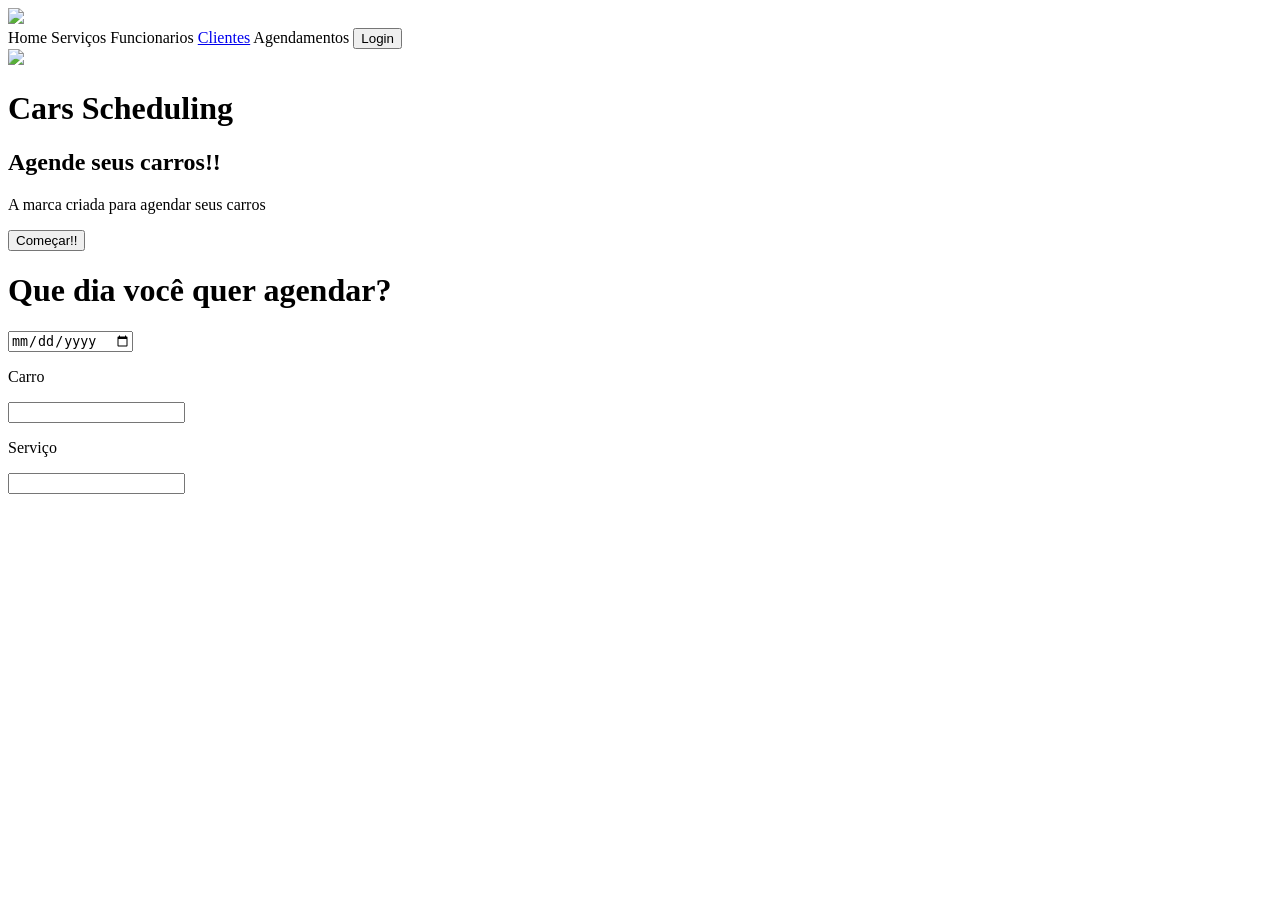
==== pages/index/index.html @ 70f326f9 "First commit after almost a week of working on the project. Today I learned how to work with Async a" ====
<!DOCTYPE html>
<html lang="pt-br">
<head>
    <meta charset="UTF-8">
    <meta name="viewport" content="width=device-width, initial-scale=1.0">
    <link rel="stylesheet" href="css/style.css">
    <title>CarsScheduling</title>
</head>

<body>

    <img src="img/6407367.jpg" class="fundo-fixo">

  
    <header>
        <nav>

            <a class="link-header">Home</a>
            <a class="link-header">Serviços</a>
            <a class="link-header">Funcionarios</a>
            <a class="link-header" href="cliente.html">Clientes</a>
            <a class="link-header">Agendamentos</a>
            <button class="button-header" onclick="window.location.href='login.html'">
    Login
</button>

        </nav>
    </header>

    <main>

    <img class="image-logo" src="img/logo_gil-garage.jpg">

        <div class="texts">
            <h1>Cars Scheduling</h1>
            <h2>Agende seus carros!!</h2>
            <p>A marca criada para agendar seus carros</p>
        <button class="button-main" id="started-button">Começar!!</button>
        </div>

    </main>
    
    <div class="insirir">
        <h1 id="p-inserir">Que dia você quer agendar?</h1>
        <input type="date" id="text"></div>
    </div>

    <div class="form">
        <P>Carro</P>

        <input id="car-input"></input>

        <P>Serviço</P>

        <input id="services-input"></input>
    </div>
        <div class="new-texts" id="new-text">
        </div>

    <script src="js/script.js"></script>
</body>
</html>
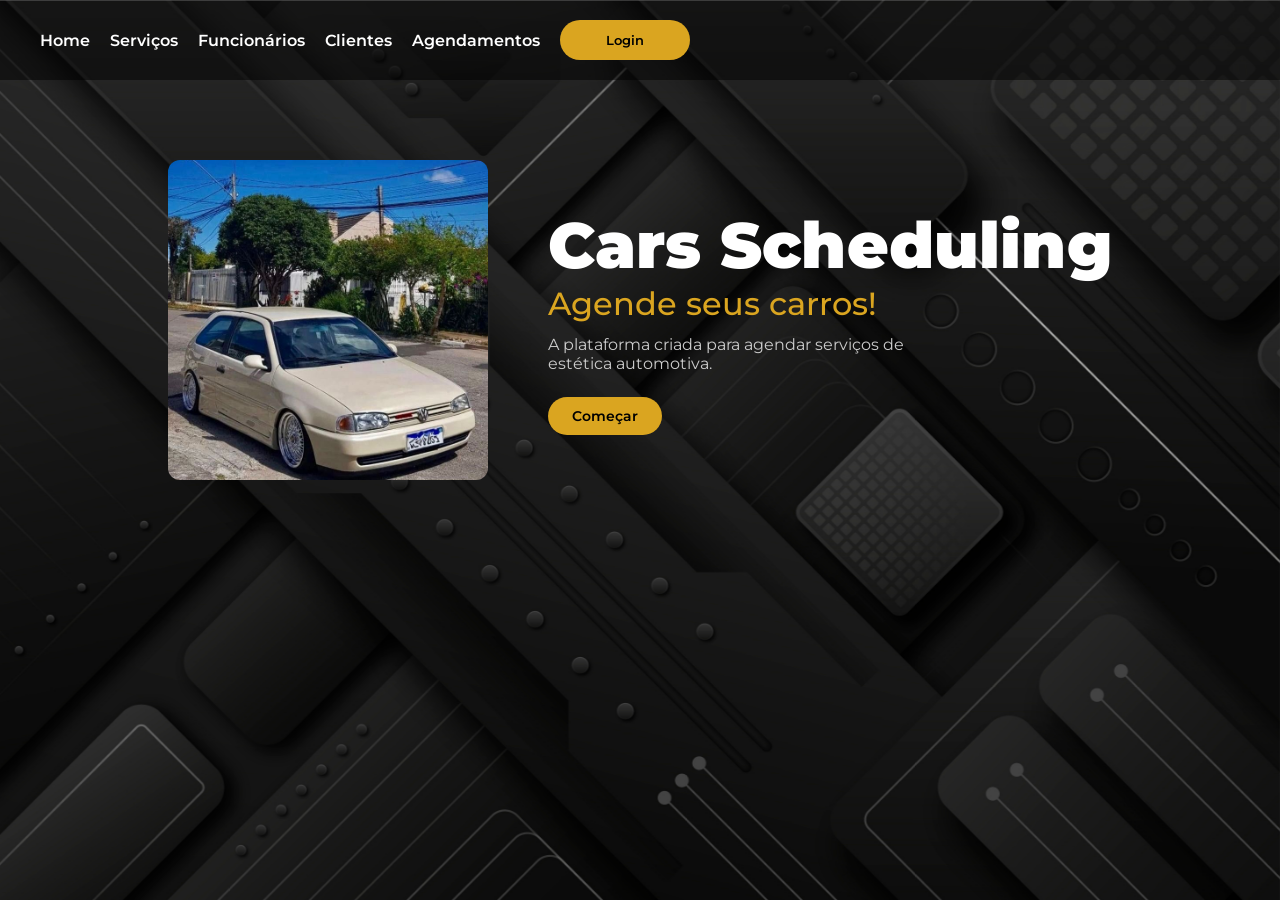
==== commit d9d92f87: "I used Antigravity to do the basic HTML and CSS layout of the pages; now I'm going to work on correc" ====
--- a/pages/index/index.html
+++ b/pages/index/index.html
@@ -1,62 +1,41 @@
 <!DOCTYPE html>
 <html lang="pt-br">
+
 <head>
     <meta charset="UTF-8">
     <meta name="viewport" content="width=device-width, initial-scale=1.0">
-    <link rel="stylesheet" href="css/style.css">
-    <title>CarsScheduling</title>
+    <link rel="stylesheet" href="../../css/layouts/layout.css">
+    <link rel="stylesheet" href="style.css">
+    <title>Cars Scheduling</title>
 </head>
 
 <body>
 
-    <img src="img/6407367.jpg" class="fundo-fixo">
+    <img src="../../img/6407367.jpg" class="fundo-fixo" alt="fundo">
 
-  
     <header>
         <nav>
-
-            <a class="link-header">Home</a>
-            <a class="link-header">Serviços</a>
-            <a class="link-header">Funcionarios</a>
-            <a class="link-header" href="cliente.html">Clientes</a>
-            <a class="link-header">Agendamentos</a>
-            <button class="button-header" onclick="window.location.href='login.html'">
-    Login
-</button>
-
+            <a class="link-header" href="index.html">Home</a>
+            <a class="link-header" href="../servico/servico.html">Serviços</a>
+            <a class="link-header" href="../funcionario/funcionario.html">Funcionários</a>
+            <a class="link-header" href="../cliente/cliente.html">Clientes</a>
+            <a class="link-header" href="../ordem/ordem.html">Agendamentos</a>
+            <button class="btn-header" onclick="window.location.href='../login/login.html'">Login</button>
         </nav>
     </header>
 
-    <main>
+    <main class="hero">
+        <img class="logo" src="../../img/logo_gil-garage.jpg" alt="Logo">
+        <div class="hero-text">
+            <h1>Cars Scheduling</h1>
+            <h2>Agende seus carros!</h2>
+            <p>A plataforma criada para agendar serviços de estética automotiva.</p>
+            <button class="btn btn-gold" style="margin-top:24px;" onclick="window.location.href='../login/login.html'">
+                Começar
+            </button>
+        </div>
+    </main>
 
-    <img class="image-logo" src="img/logo_gil-garage.jpg">
+</body>
 
-        <div class="texts">
-            <h1>Cars Scheduling</h1>
-            <h2>Agende seus carros!!</h2>
-            <p>A marca criada para agendar seus carros</p>
-        <button class="button-main" id="started-button">Começar!!</button>
-        </div>
-
-    </main>
-    
-    <div class="insirir">
-        <h1 id="p-inserir">Que dia você quer agendar?</h1>
-        <input type="date" id="text"></div>
-    </div>
-
-    <div class="form">
-        <P>Carro</P>
-
-        <input id="car-input"></input>
-
-        <P>Serviço</P>
-
-        <input id="services-input"></input>
-    </div>
-        <div class="new-texts" id="new-text">
-        </div>
-
-    <script src="js/script.js"></script>
-</body>
 </html>
--- a/css/layouts/layout.css
+++ b/css/layouts/layout.css
@@ -0,0 +1,207 @@
+@import url('https://fonts.googleapis.com/css2?family=Montserrat:wght@400;600;900&display=swap');
+
+/* ── Reset ───────────────────────────────────────────── */
+* {
+    font-family: "Montserrat", sans-serif;
+    margin: 0;
+    padding: 0;
+    box-sizing: border-box;
+    text-decoration: none;
+}
+
+/* ── Base ────────────────────────────────────────────── */
+body {
+    background-color: rgba(3, 0, 0, 0.75);
+    color: #fff;
+    min-height: 100vh;
+}
+
+.fundo-fixo {
+    position: fixed;
+    top: 0; left: 0;
+    width: 100%; height: 100%;
+    object-fit: cover;
+    z-index: -1;
+}
+
+/* ── Header / Nav ────────────────────────────────────── */
+header {
+    display: flex;
+    align-items: center;
+    padding: 20px 40px;
+    background-color: rgba(0, 0, 0, 0.5);
+    gap: 24px;
+}
+
+header nav {
+    display: flex;
+    align-items: center;
+    gap: 20px;
+    flex: 1;
+}
+
+.link-header {
+    color: #fff;
+    cursor: pointer;
+    font-weight: 600;
+}
+
+.link-header:hover {
+    color: goldenrod;
+}
+
+.btn-header {
+    width: 130px;
+    height: 40px;
+    border-radius: 20px;
+    border: none;
+    background-color: goldenrod;
+    font-weight: 600;
+    cursor: pointer;
+}
+
+/* ── Container principal ─────────────────────────────── */
+.page-container {
+    max-width: 900px;
+    margin: 40px auto;
+    padding: 0 20px;
+}
+
+/* ── Card (caixa com borda dourada) ──────────────────── */
+.card {
+    background-color: rgba(0, 0, 0, 0.45);
+    border: 3px solid goldenrod;
+    border-radius: 12px;
+    padding: 30px;
+    margin-bottom: 30px;
+}
+
+.card h2 {
+    margin-bottom: 20px;
+    font-size: 1.3rem;
+    color: goldenrod;
+}
+
+/* ── Formulário ──────────────────────────────────────── */
+.form-group {
+    display: flex;
+    flex-direction: column;
+    gap: 14px;
+}
+
+.form-group label {
+    font-size: 0.9rem;
+    color: #ccc;
+}
+
+.form-group input,
+.form-group select {
+    background-color: rgba(218, 165, 32, 0.25);
+    border: 1px solid goldenrod;
+    border-radius: 10px;
+    padding: 12px 15px;
+    color: #fff;
+    font-size: 0.95rem;
+    outline: none;
+}
+
+.form-group input::placeholder {
+    color: rgba(255,255,255,0.5);
+}
+
+/* ── Botões ──────────────────────────────────────────── */
+.btn {
+    border: none;
+    border-radius: 20px;
+    padding: 10px 24px;
+    font-weight: 600;
+    cursor: pointer;
+    font-size: 0.9rem;
+}
+
+.btn-gold {
+    background-color: goldenrod;
+    color: #000;
+}
+
+.btn-gold:hover {
+    background-color: #c8960f;
+}
+
+.btn-danger {
+    background-color: #c0392b;
+    color: #fff;
+}
+
+.btn-danger:hover {
+    background-color: #a93226;
+}
+
+.btn-outline {
+    background-color: transparent;
+    border: 2px solid goldenrod;
+    color: goldenrod;
+}
+
+.btn-outline:hover {
+    background-color: goldenrod;
+    color: #000;
+}
+
+/* ── Barra de ações (topo da listagem) ───────────────── */
+.action-bar {
+    display: flex;
+    align-items: center;
+    justify-content: space-between;
+    margin-bottom: 20px;
+}
+
+.action-bar h1 {
+    font-size: 1.5rem;
+}
+
+/* ── Tabela ──────────────────────────────────────────── */
+table {
+    width: 100%;
+    border-collapse: collapse;
+}
+
+thead {
+    background-color: rgba(218, 165, 32, 0.3);
+}
+
+th, td {
+    padding: 12px 16px;
+    text-align: left;
+    border-bottom: 1px solid rgba(255,255,255,0.1);
+    font-size: 0.9rem;
+}
+
+th {
+    color: goldenrod;
+    font-weight: 600;
+}
+
+tr:hover {
+    background-color: rgba(255,255,255,0.05);
+}
+
+/* ── Badge de status ─────────────────────────────────── */
+.badge {
+    padding: 4px 12px;
+    border-radius: 12px;
+    font-size: 0.78rem;
+    font-weight: 600;
+}
+
+.badge-pending  { background-color: rgba(218,165,32,0.3); color: goldenrod; }
+.badge-done     { background-color: rgba(39,174,96,0.3);  color: #27ae60; }
+.badge-canceled { background-color: rgba(192,57,43,0.3);  color: #c0392b; }
+
+/* ── Mensagem vazia ──────────────────────────────────── */
+.empty-msg {
+    text-align: center;
+    color: rgba(255,255,255,0.4);
+    padding: 40px 0;
+    font-size: 0.95rem;
+}
--- a/pages/index/style.css
+++ b/pages/index/style.css
@@ -0,0 +1,35 @@
+/* Estilos exclusivos da página Home */
+
+.hero {
+    display: flex;
+    align-items: center;
+    justify-content: center;
+    gap: 60px;
+    padding: 80px 40px;
+}
+
+.hero .logo {
+    width: 320px;
+    height: 320px;
+    border-radius: 12px;
+    object-fit: cover;
+}
+
+.hero-text h1 {
+    font-size: 4rem;
+    font-weight: 900;
+    color: #fff;
+}
+
+.hero-text h2 {
+    font-size: 2rem;
+    font-weight: 500;
+    color: goldenrod;
+}
+
+.hero-text p {
+    margin-top: 12px;
+    font-size: 1rem;
+    color: #ccc;
+    max-width: 420px;
+}
